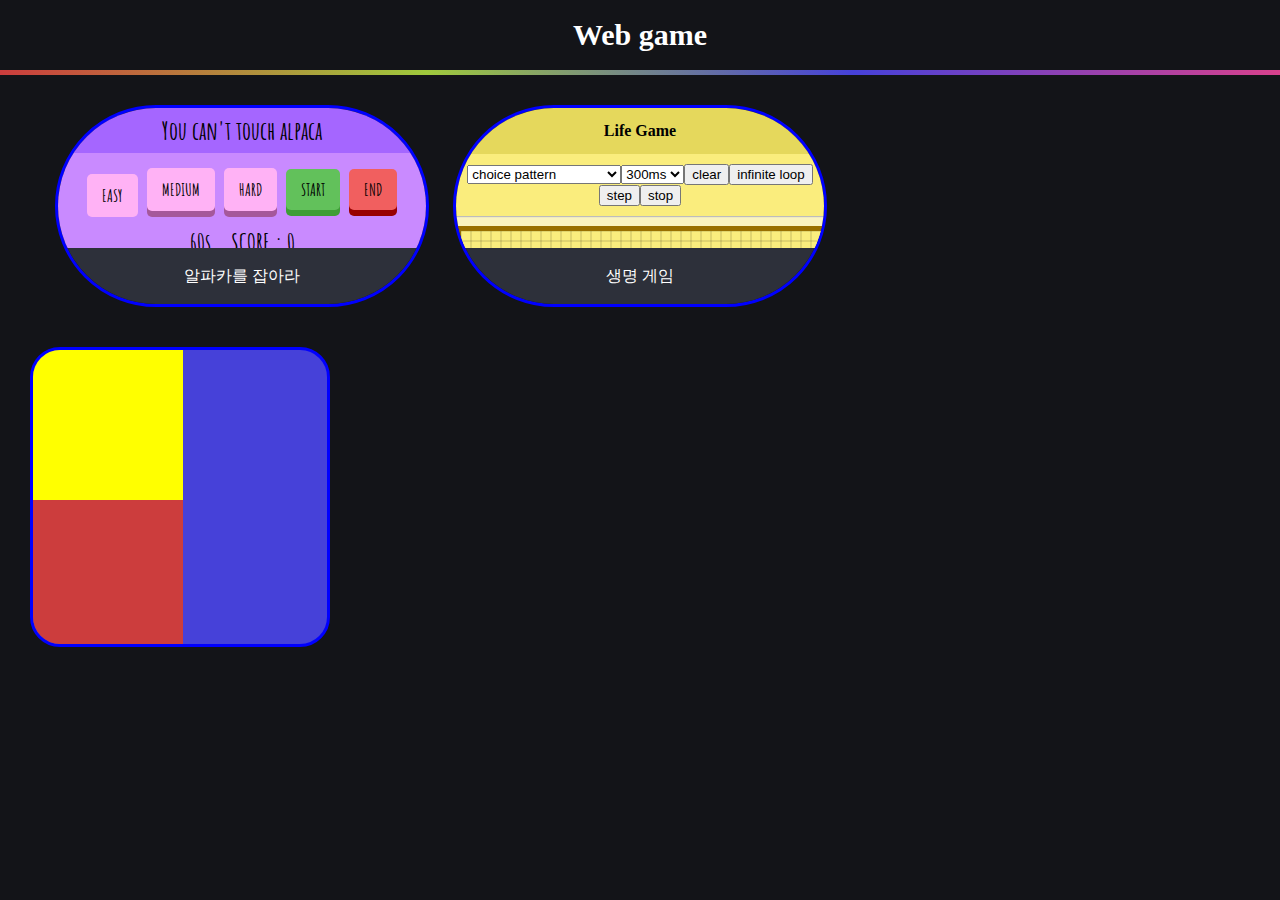
==== index.html @ a6014d8a "모바일에서 둥근모서리 테스트" ====
<!DOCTYPE html>
<html lang="ko">
    <head>
        <meta charset="utf-8">
        <meta name="viewport" content="width=device-width">
        <title>Web game</title>
        <link rel="stylesheet" href="./css/index.css">
    </head>
    <body>
        <header>
            <p class="title">Web game</p>
            <p class="hr"></p>
        </header>
        <div class="wrap">
            <div class="card">
                <div class="card__header">
                    <iframe src="https://jinseoplee.github.io/web-game/YouCantTouchAlpaca/index.html" frameborder="0" scrolling="no"></iframe>
                </div>
                <div class="card__body">
                    <p class="card__description">알파카를 잡아라</p>
                </div>
            </div>
            <div class="card">
                <div class="card__header">
                    <iframe src="https://jinseoplee.github.io/web-game/LifeGame/index.html" frameborder="0" scrolling="no"></iframe>
                </div>
                <div class="card__body">
                    <p class="card__description">생명 게임</p>
                </div>
            </div>
        </div>
        <div class="parent">
            <div class="child1"></div>
            <div class="child2"></div>
        </div>
    </body>
</html>
---- css/index.css ----
@import url(reset.css);

body {
    background-color: #131418;
    color: #fff;
}

header {
    background: #131418;
    margin-bottom: 15px;
}

.title {
    padding: 20px 0;
    text-align: center;
    font-size: 30px;
    font-weight: 700;
}

.hr {
    height: 5px;
    background: -webkit-linear-gradient(70deg,#CC3D3D,#9FC93C,#4641D9,#D9418C);
    background: -moz-linear-gradient(70deg,#CC3D3D,#9FC93C,#4641D9,#D9418C);
    background: -o-linear-gradient(70deg,#CC3D3D,#9FC93C,#4641D9,#D9418C);
    background: linear-gradient(70deg,#CC3D3D,#9FC93C,#4641D9,#D9418C);
}

.wrap {
    max-width: 1200px;
    margin: 30px auto;
    padding: 0 15px;
    display: flex;
    flex-flow: row wrap;
}

.card {
    display: block;
    width: 32%;
    min-width: 300px;
    margin-right: 2%;
    margin-bottom: 10px;
    -moz-border-radius: 20px;
    -webkit-border-radius: 20px;
    border-radius: 1170px;
    border: 3px solid blue;
    overflow: hidden;
    z-index: 2;
}

.card__link {
    display: block;
    text-decoration: none;
    color: #fff;
}

.card:nth-child(3n) {
    margin-right: 0;
}

.card__header {
    position: relative;
    padding: 19%;
    z-index: 1;
}

.card__header iframe {
    position: absolute;
    top: 0;
    left: 0;
    width: 100%;
    height: 100%;;
    pointer-events: none;
    border: none;
}

.card__body {
    position: relative;
    background-color: #2d303a;
    z-index: 1;
}

.card__description {
    text-align: center;
    padding: 20px 10px;
}

@media all and (max-width: 968px) {
    .card {
        width: 49%;
    }

    .card:nth-child(2n) {
        margin-right: 0;
    }
}

@media all and (max-width: 643px) {
    .card {
        width: 100%;
    }

    .card:nth-child(n) {
        margin-right: 0;
    }
}

.parent {
    position: relative;
    width: 300px;
    height: 300px;
    background-color: #4641D9;
    border-radius: 30px;
    border: 3px solid blue;
    margin: 30px;
    z-index: 1;
    overflow: hidden;
}

.child1 {
    width: 150px;
    height: 150px;
    background-color: yellow;
    position: relative;
    z-index: 2;
}

.child2 {
    width: 150px;
    height: 150px;
    background: #CC3D3D;
    position: relative;
    z-index: 3;
}
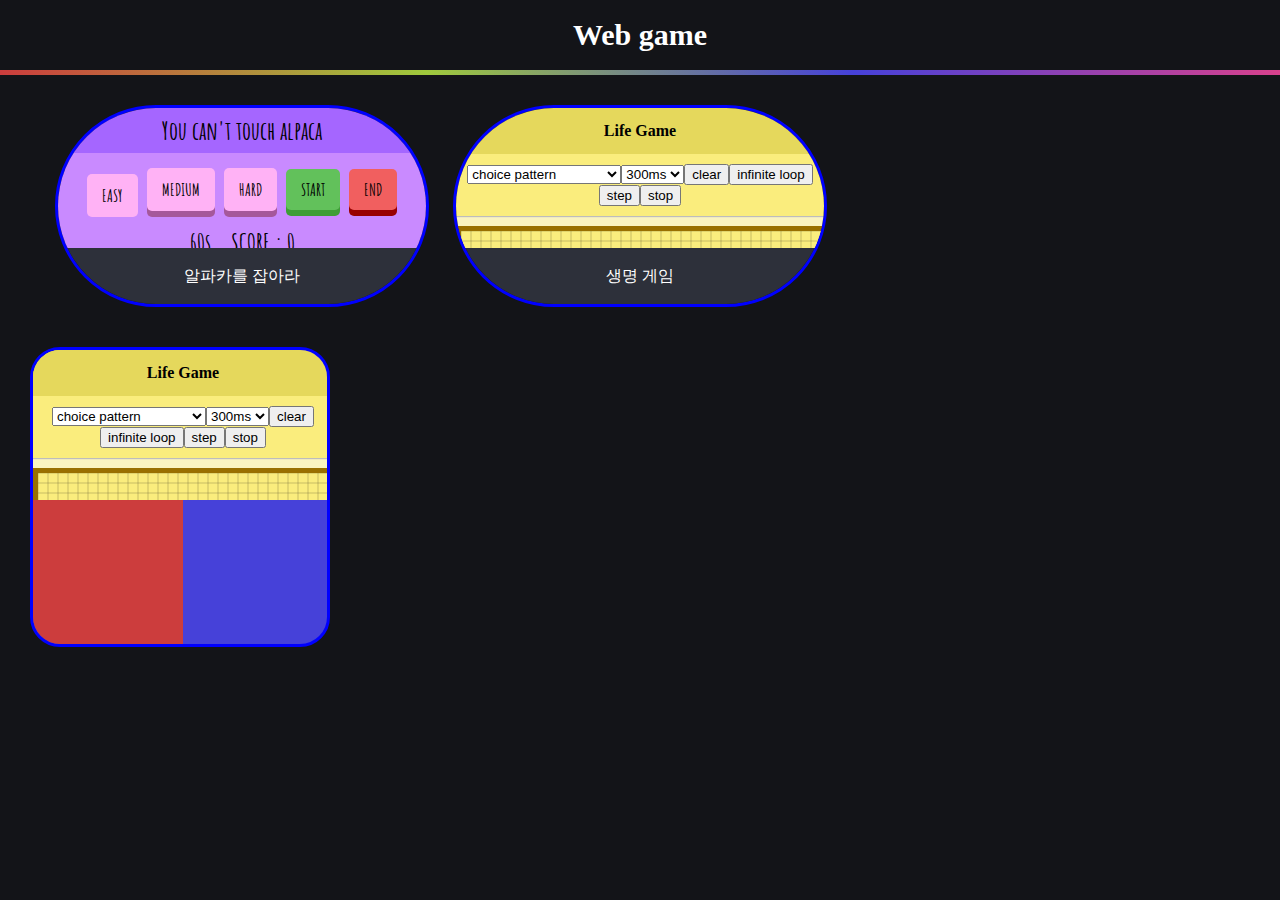
==== commit 6b23e890: "하아" ====
--- a/index.html
+++ b/index.html
@@ -30,7 +30,9 @@
             </div>
         </div>
         <div class="parent">
-            <div class="child1"></div>
+            <div class="child1">
+                <iframe src="https://jinseoplee.github.io/web-game/LifeGame/index.html" frameborder="0" scrolling="no"></iframe>
+            </div>
             <div class="child2"></div>
         </div>
     </body>
--- a/css/index.css
+++ b/css/index.css
@@ -34,7 +34,6 @@
 }
 
 .card {
-    display: block;
     width: 32%;
     min-width: 300px;
     margin-right: 2%;
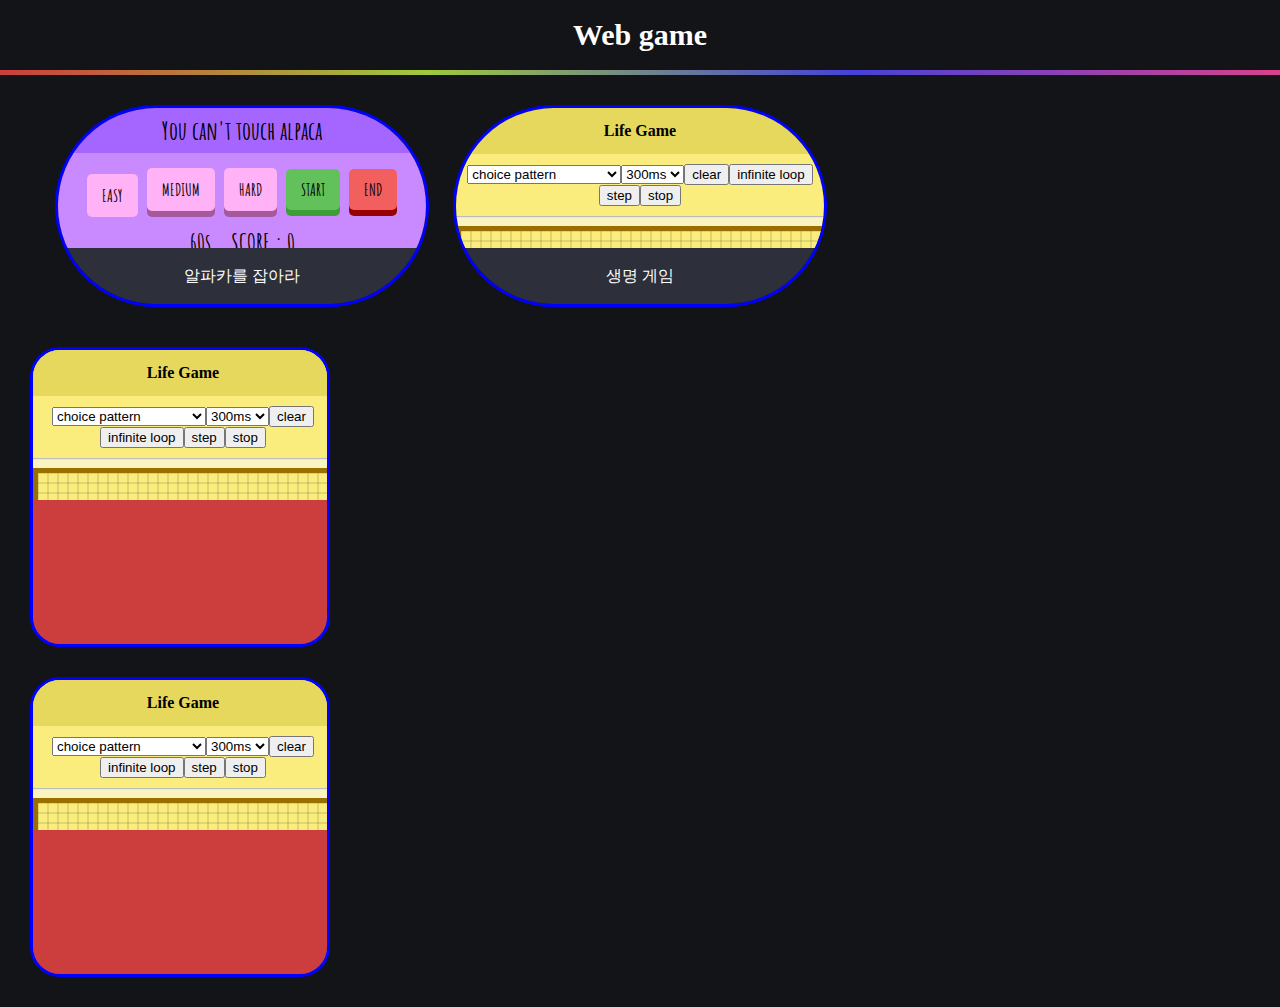
==== commit 5c3b0085: "샘플 테스트" ====
--- a/index.html
+++ b/index.html
@@ -35,5 +35,11 @@
             </div>
             <div class="child2"></div>
         </div>
+        <div class="parent">
+            <div class="child1">
+                <iframe src="https://jinseoplee.github.io/web-game/LifeGame/index.html" frameborder="0" scrolling="no"></iframe>
+            </div>
+            <div class="child2"></div>
+        </div>
     </body>
 </html>--- a/css/index.css
+++ b/css/index.css
@@ -115,18 +115,15 @@
     overflow: hidden;
 }
 
+
 .child1 {
-    width: 150px;
+    width: 100%;
     height: 150px;
     background-color: yellow;
-    position: relative;
-    z-index: 2;
 }
 
 .child2 {
-    width: 150px;
+    width: 100%;
     height: 150px;
     background: #CC3D3D;
-    position: relative;
-    z-index: 3;
 }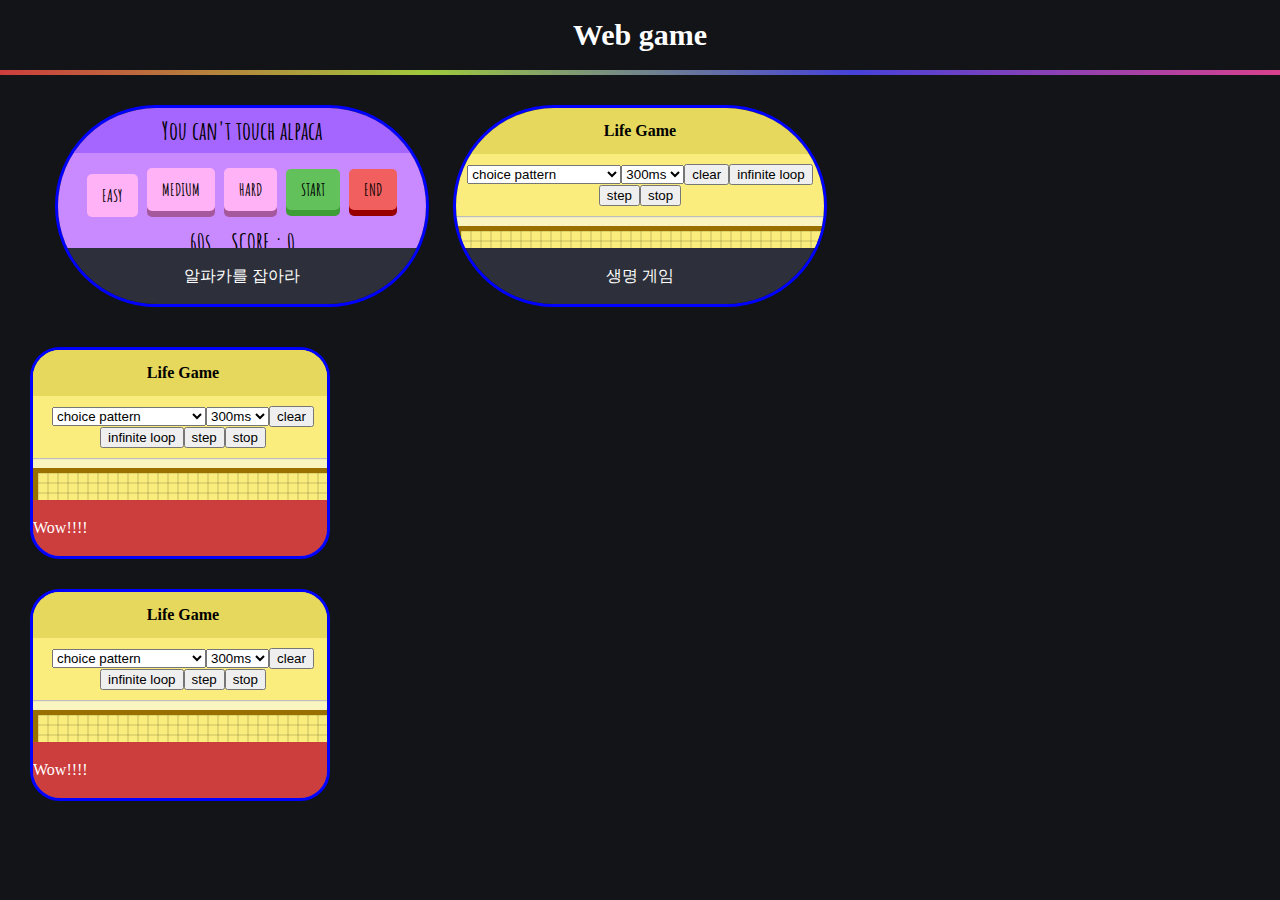
==== commit 8d18d0f2: "샘플 테스트" ====
--- a/index.html
+++ b/index.html
@@ -33,13 +33,17 @@
             <div class="child1">
                 <iframe src="https://jinseoplee.github.io/web-game/LifeGame/index.html" frameborder="0" scrolling="no"></iframe>
             </div>
-            <div class="child2"></div>
+            <div class="child2">
+                <p>Wow!!!!</p>
+            </div>
         </div>
         <div class="parent">
             <div class="child1">
                 <iframe src="https://jinseoplee.github.io/web-game/LifeGame/index.html" frameborder="0" scrolling="no"></iframe>
             </div>
-            <div class="child2"></div>
+            <div class="child2">
+                <p>Wow!!!!</p>
+            </div>
         </div>
     </body>
 </html>--- a/css/index.css
+++ b/css/index.css
@@ -106,7 +106,6 @@
 .parent {
     position: relative;
     width: 300px;
-    height: 300px;
     background-color: #4641D9;
     border-radius: 30px;
     border: 3px solid blue;
@@ -115,15 +114,21 @@
     overflow: hidden;
 }
 
-
 .child1 {
     width: 100%;
     height: 150px;
     background-color: yellow;
 }
 
+.child1 iframe {
+    pointer-events: none;
+}
+
 .child2 {
     width: 100%;
-    height: 150px;
     background: #CC3D3D;
+}
+
+.child2 p {
+    padding: 20px 0;
 }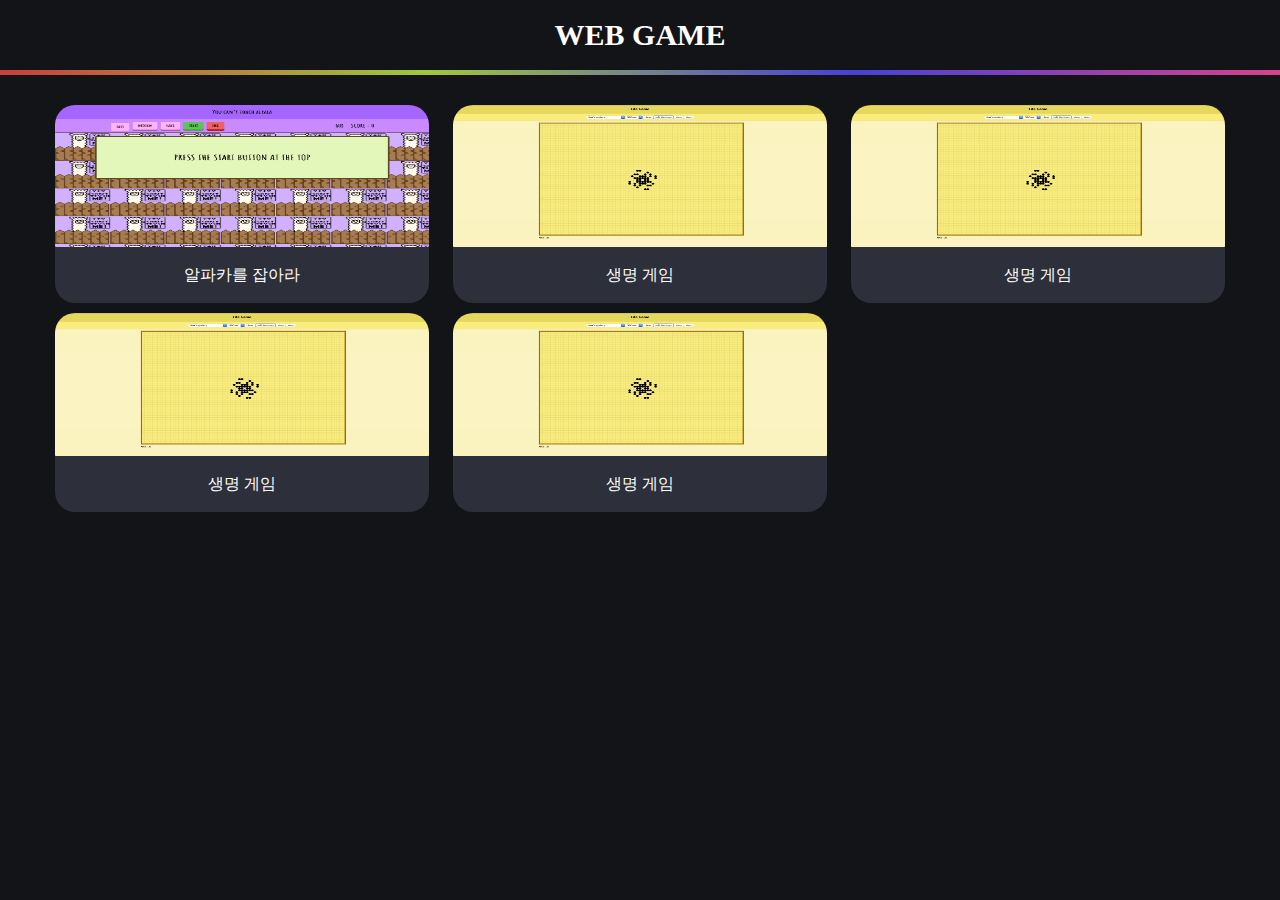
==== commit eaef5738: "iframe을 이미지로 대체한다" ====
--- a/index.html
+++ b/index.html
@@ -4,46 +4,45 @@
         <meta charset="utf-8">
         <meta name="viewport" content="width=device-width">
         <title>Web game</title>
-        <link rel="stylesheet" href="./css/index.css">
+        <link rel="stylesheet" href="css/index.css">
     </head>
     <body>
         <header>
-            <p class="title">Web game</p>
+            <p class="title">WEB GAME</p>
             <p class="hr"></p>
         </header>
         <div class="wrap">
             <div class="card">
-                <div class="card__header">
-                    <iframe src="https://jinseoplee.github.io/web-game/YouCantTouchAlpaca/index.html" frameborder="0" scrolling="no"></iframe>
+                <div class="card__header card__header--game01">
                 </div>
                 <div class="card__body">
                     <p class="card__description">알파카를 잡아라</p>
                 </div>
             </div>
             <div class="card">
-                <div class="card__header">
-                    <iframe src="https://jinseoplee.github.io/web-game/LifeGame/index.html" frameborder="0" scrolling="no"></iframe>
+                <div class="card__header card__header--game02"></div>
+                <div class="card__body">
+                    <p class="card__description">생명 게임</p>
                 </div>
+            </div>
+            <div class="card">
+                <div class="card__header card__header--game02"></div>
+                <div class="card__body">
+                    <p class="card__description">생명 게임</p>
+                </div>
+            </div>
+            <div class="card">
+                <div class="card__header card__header--game02"></div>
+                <div class="card__body">
+                    <p class="card__description">생명 게임</p>
+                </div>
+            </div>
+            <div class="card">
+                <div class="card__header card__header--game02"></div>
                 <div class="card__body">
                     <p class="card__description">생명 게임</p>
                 </div>
             </div>
         </div>
-        <div class="parent">
-            <div class="child1">
-                <iframe src="https://jinseoplee.github.io/web-game/LifeGame/index.html" frameborder="0" scrolling="no"></iframe>
-            </div>
-            <div class="child2">
-                <p>Wow!!!!</p>
-            </div>
-        </div>
-        <div class="parent">
-            <div class="child1">
-                <iframe src="https://jinseoplee.github.io/web-game/LifeGame/index.html" frameborder="0" scrolling="no"></iframe>
-            </div>
-            <div class="child2">
-                <p>Wow!!!!</p>
-            </div>
-        </div>
     </body>
 </html>--- a/css/index.css
+++ b/css/index.css
@@ -40,10 +40,8 @@
     margin-bottom: 10px;
     -moz-border-radius: 20px;
     -webkit-border-radius: 20px;
-    border-radius: 1170px;
-    border: 3px solid blue;
+    border-radius: 20px;
     overflow: hidden;
-    z-index: 2;
 }
 
 .card__link {
@@ -57,25 +55,22 @@
 }
 
 .card__header {
-    position: relative;
     padding: 19%;
-    z-index: 1;
+    background-size: 100% 100%;
+    background-repeat: no-repeat;
+    background-position: center;
 }
 
-.card__header iframe {
-    position: absolute;
-    top: 0;
-    left: 0;
-    width: 100%;
-    height: 100%;;
-    pointer-events: none;
-    border: none;
+.card__header--game01 {
+    background-image: url(../image/YouCantTouchAlpaca.png);
+}
+
+.card__header--game02 {
+    background-image: url(../image/LifeGame.png);
 }
 
 .card__body {
-    position: relative;
     background-color: #2d303a;
-    z-index: 1;
 }
 
 .card__description {
@@ -86,6 +81,10 @@
 @media all and (max-width: 968px) {
     .card {
         width: 49%;
+    }
+
+    .card:nth-child(n) {
+        margin-right: 2%;
     }
 
     .card:nth-child(2n) {
@@ -101,34 +100,4 @@
     .card:nth-child(n) {
         margin-right: 0;
     }
-}
-
-.parent {
-    position: relative;
-    width: 300px;
-    background-color: #4641D9;
-    border-radius: 30px;
-    border: 3px solid blue;
-    margin: 30px;
-    z-index: 1;
-    overflow: hidden;
-}
-
-.child1 {
-    width: 100%;
-    height: 150px;
-    background-color: yellow;
-}
-
-.child1 iframe {
-    pointer-events: none;
-}
-
-.child2 {
-    width: 100%;
-    background: #CC3D3D;
-}
-
-.child2 p {
-    padding: 20px 0;
 }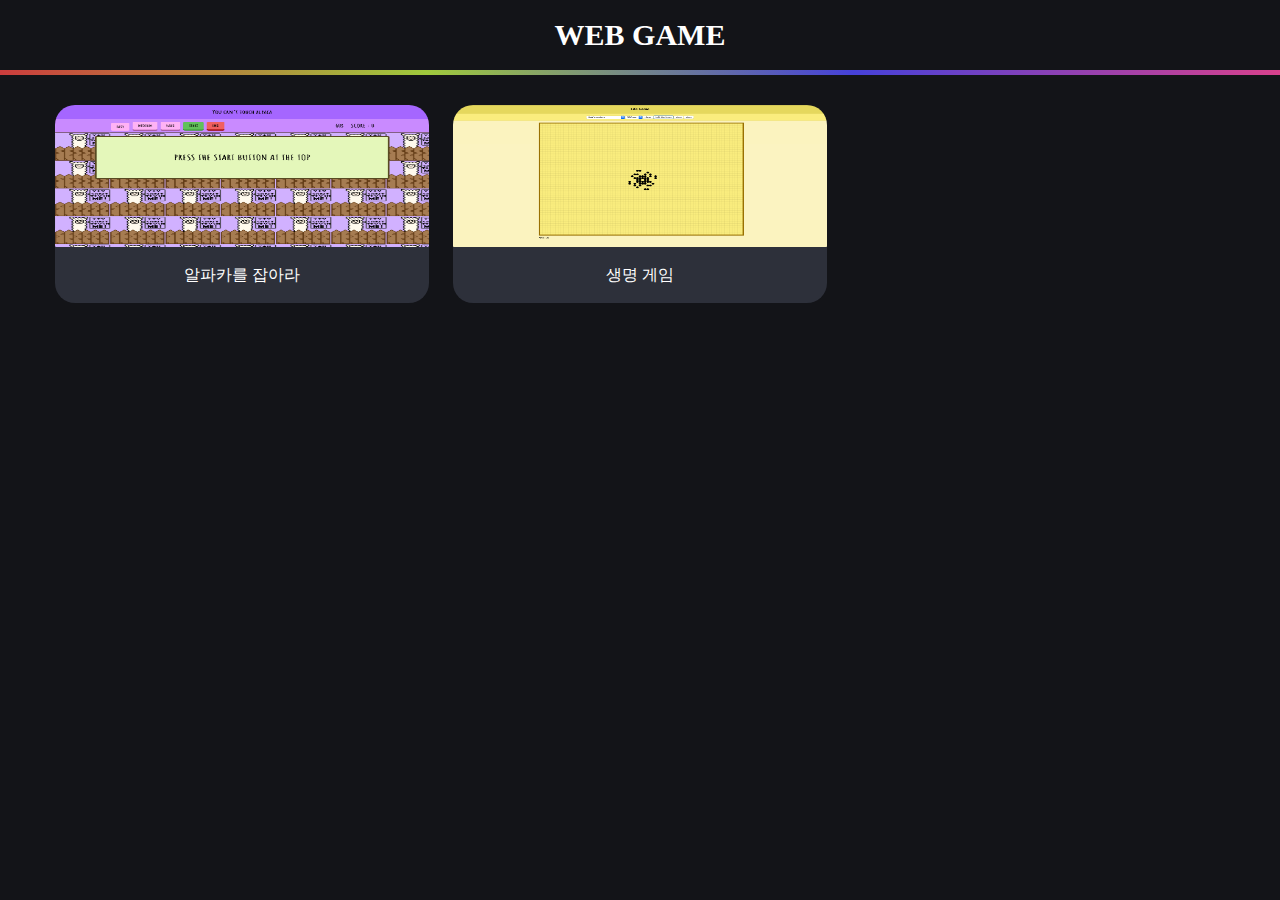
==== commit 8d12b0a5: "메인화면 디자인을 변경한다" ====
--- a/index.html
+++ b/index.html
@@ -14,31 +14,22 @@
         <div class="wrap">
             <div class="card">
                 <div class="card__header card__header--game01">
+                    <a class="card__gameLink" href="#">
+                        <span>PLAY</span>
+                        <p class="hrSmall"></p>
+                    </a>
                 </div>
                 <div class="card__body">
                     <p class="card__description">알파카를 잡아라</p>
                 </div>
             </div>
             <div class="card">
-                <div class="card__header card__header--game02"></div>
-                <div class="card__body">
-                    <p class="card__description">생명 게임</p>
+                <div class="card__header card__header--game02">
+                    <a class="card__gameLink" href="#">
+                        <span>PLAY</span>
+                        <p class="hrSmall"></p>
+                    </a>
                 </div>
-            </div>
-            <div class="card">
-                <div class="card__header card__header--game02"></div>
-                <div class="card__body">
-                    <p class="card__description">생명 게임</p>
-                </div>
-            </div>
-            <div class="card">
-                <div class="card__header card__header--game02"></div>
-                <div class="card__body">
-                    <p class="card__description">생명 게임</p>
-                </div>
-            </div>
-            <div class="card">
-                <div class="card__header card__header--game02"></div>
                 <div class="card__body">
                     <p class="card__description">생명 게임</p>
                 </div>
--- a/css/index.css
+++ b/css/index.css
@@ -55,10 +55,47 @@
 }
 
 .card__header {
+    position: relative;
     padding: 19%;
     background-size: 100% 100%;
     background-repeat: no-repeat;
     background-position: center;
+}
+
+.card__gameLink {
+    position: absolute;
+    display: block;
+    background: #2d303a;
+    top: 0;
+    left: 0;
+    bottom: 0;
+    right: 0;
+    opacity: 0;
+    text-align: center;
+    text-decoration: none;
+    padding: 15% 0;
+}
+
+.card__gameLink span {
+    color: #fff;
+    font-size: 1.5em;
+}
+
+.card__gameLink .hrSmall {
+    position: absolute;
+    left: 0;
+    right: 0;
+    bottom: 0;
+    z-index: 1;
+    height: 2px;
+    background: -webkit-linear-gradient(70deg,#CC3D3D,#9FC93C,#4641D9,#D9418C);
+    background: -moz-linear-gradient(70deg,#CC3D3D,#9FC93C,#4641D9,#D9418C);
+    background: -o-linear-gradient(70deg,#CC3D3D,#9FC93C,#4641D9,#D9418C);
+    background: linear-gradient(70deg,#CC3D3D,#9FC93C,#4641D9,#D9418C);
+}
+
+.card__gameLink:hover {
+    opacity: 0.95;
 }
 
 .card__header--game01 {
